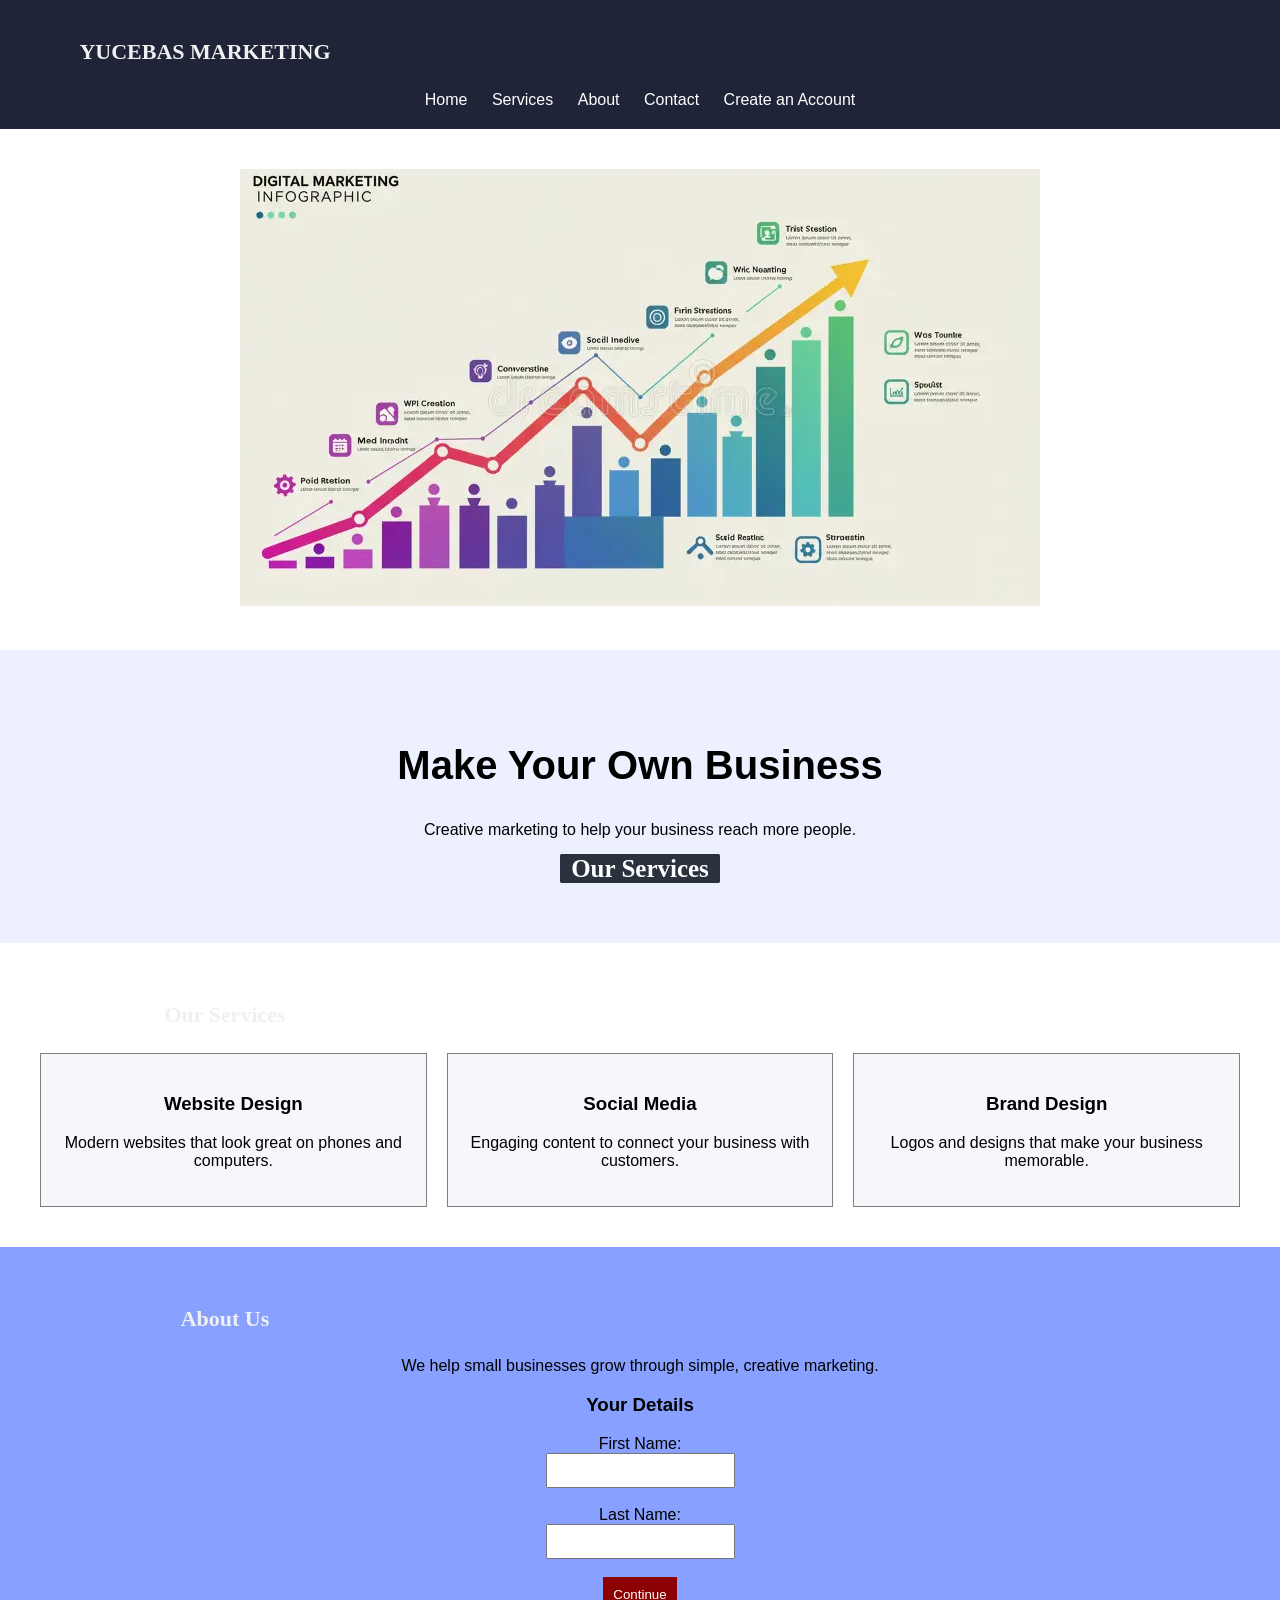
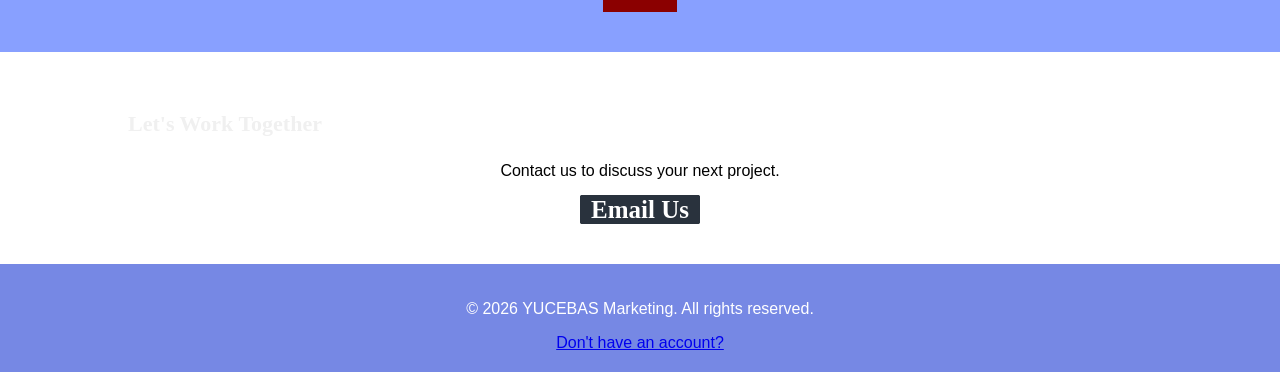
==== index.html @ bab1e373 "Add files via upload" ====
<!DOCTYPE html>
<html lang="en">
	<head>
		<meta charset="UTF-8">
			<meta name="viewport" content="width=device-width, initial-scale=1.0">
				<title>YUCEBAS MARKETING</title>
				<link rel="stylesheet" href="style.css">
</head>
	<body>
		<header>
			<h2>YUCEBAS MARKETING</h2>
			<nav>
				<a href="index.html">Home</a>
				<a href="index.html">Services</a>
				<a href="index.html">About</a>
				<a href="index.html">Contact</a>
				<a href="html1.html">Create an Account</a>
			</nav>
		</header>
		<section class"img">
			<a>
				<img src="fner.webp" alt="fakjak"
			</a>	
			
		</section>
		
		<main>
			<section id="home" class="hero">
				<!DOCTYPE html>
<html lang="en">
	<head>
		<meta charset="UTF-8">
			<meta name="viewport" content="width=device-width, initial-scale=1.0">
				<title>YUCEBAS MARKETING</title>
				<link rel="stylesheet" href="style.css">
</head>
<h1>Make Your Own Business</h1>
				<p>Creative marketing to help your business reach more people.</p>
				<a href="#services" class="button">Our Services</a>
			</section>
			<section id="services">
				<h2>Our Services</h2>
				<div class="services">
					<div class="card">
						<h3>Website Design</h3>
						<p>Modern websites that look great on phones and computers.</p>
					</div>
					<div class="card">
						<h3>Social Media</h3>
						<p>Engaging content to connect your business with customers.</p>
					</div>
					<div class="card">
						<h3>Brand Design</h3>
						<p>Logos and designs that make your business memorable.</p>
					</div>
				</div>
			</section>
			<section id="about">
				<h2>About Us</h2>
				<p>We help small businesses grow through simple, creative marketing.</p>
				<h3>Your Details</h3>
				<form action="#contact">
					<label for="fname">First Name:</label>
					<br>
						<input type="text" id="fname" name="fname" required="">
							<br>
								<br>
									<label for="lname">Last Name:</label>
									<br>
										<input type="text" id="lname" name="lname" required="">
											<br>
												<br>
													<input type="submit" value="Continue">
</form>
			</section>
			<section id="contact">
				<h2>Let's Work Together</h2>
				<p>Contact us to discuss your next project.</p>
				<a href="mailto:yucebasomerfaruk123@gmail.com" class="button">
					Email Us
				</a>
			</section>
		</main>
		<footer>
			<p>&copy; 2026 YUCEBAS Marketing. All rights reserved.</p>
			<a href="html1.html">Don't have an account?</a>
		</footer>
	</body>
</html>
---- style.css ----
*{
box_sizing ="border_box";

}

body {
   margin: 0;
   font-family: Arial;
   background-color: white;
   color: black;
}
header {
   background-color: #202438;
   color: white;
   padding: 20px;
   text-align: center;
}
nav a {
   color: white;
   margin: 10px;
   text-decoration: none;
}
section {
   padding: 40px;
   text-align: center;
}
h1 {
   font-size: 40px;
}
h2 {
   width: 370px;
	height: 34px;
	color: #f0f0f0;
	font-family: "Montserrat";
	font-weight: 700;
	font-size: 22px;
	line-height: 1.28;
	text-align: MIDDLE;
}
.hero {
   background-color: #edf1ff;
   padding: 60px;
}
.button {
   background-color: darkred;
   color: white;
   padding: 10px;
   text-decoration: none;
}
.services {
   display: flex;
   gap: 20px;
}
.card {
   background-color: #f6f7fb;
   padding: 20px;
   border: 1px solid gray;
   width: 33%;
}
#about {
   background-color: #88a0ff;
}
input {
   padding: 8px;
}
input[type="submit"] {
   background-color: darkred;
   color: white;
   border: none;
   padding: 10px;
}
footer {
   background-color: #7688e4;
   color: white;
   text-align: center;
   padding: 20px;
}
@media (max-width: 700px) {
   .services {
       flex-direction: column;
   }
   .card {
       width: 100%;
   }

   .img {
    width: 100px;
    height: 200px;
    margin: 12px;
    border-radius: 5px;
    box-shadow: 0 4px 12px rgba(0, 0, 0, 0.15);
    object-fit: cover;}
   
   }

.signin-container {
    width: 300px;
    margin: 100px auto;
    text-align: center;
}

.signin-container input {
    width: 100%;
    padding: 10px;
    margin: 10px 0;
}

.signin-container button {
    background-color: #b22222;
    color: white;
    border: none;
    padding: 10px 20px;
    cursor: pointer;
}

.my-video {
    position: relative;
    left: 200px;
    top: 30px;
}

.button {
  width: 200px;
  height: 40px;
  padding: 0px 10px;
  background: #29323D;
  border: 1px solid #29323D;
  border-radius: 2px;
  color: #FFFFFF;
  font-family: "Open Sans";
  font-weight: 700;
  font-size: 25px;
  text-align: center;
}

.header {
	width: 32px;
	height: 32px;
	fill: #444444;
}
---- style.css ----
*{
box_sizing ="border_box";

}

body {
   margin: 0;
   font-family: Arial;
   background-color: white;
   color: black;
}
header {
   background-color: #202438;
   color: white;
   padding: 20px;
   text-align: center;
}
nav a {
   color: white;
   margin: 10px;
   text-decoration: none;
}
section {
   padding: 40px;
   text-align: center;
}
h1 {
   font-size: 40px;
}
h2 {
   width: 370px;
	height: 34px;
	color: #f0f0f0;
	font-family: "Montserrat";
	font-weight: 700;
	font-size: 22px;
	line-height: 1.28;
	text-align: MIDDLE;
}
.hero {
   background-color: #edf1ff;
   padding: 60px;
}
.button {
   background-color: darkred;
   color: white;
   padding: 10px;
   text-decoration: none;
}
.services {
   display: flex;
   gap: 20px;
}
.card {
   background-color: #f6f7fb;
   padding: 20px;
   border: 1px solid gray;
   width: 33%;
}
#about {
   background-color: #88a0ff;
}
input {
   padding: 8px;
}
input[type="submit"] {
   background-color: darkred;
   color: white;
   border: none;
   padding: 10px;
}
footer {
   background-color: #7688e4;
   color: white;
   text-align: center;
   padding: 20px;
}
@media (max-width: 700px) {
   .services {
       flex-direction: column;
   }
   .card {
       width: 100%;
   }

   .img {
    width: 100px;
    height: 200px;
    margin: 12px;
    border-radius: 5px;
    box-shadow: 0 4px 12px rgba(0, 0, 0, 0.15);
    object-fit: cover;}
   
   }

.signin-container {
    width: 300px;
    margin: 100px auto;
    text-align: center;
}

.signin-container input {
    width: 100%;
    padding: 10px;
    margin: 10px 0;
}

.signin-container button {
    background-color: #b22222;
    color: white;
    border: none;
    padding: 10px 20px;
    cursor: pointer;
}

.my-video {
    position: relative;
    left: 200px;
    top: 30px;
}

.button {
  width: 200px;
  height: 40px;
  padding: 0px 10px;
  background: #29323D;
  border: 1px solid #29323D;
  border-radius: 2px;
  color: #FFFFFF;
  font-family: "Open Sans";
  font-weight: 700;
  font-size: 25px;
  text-align: center;
}

.header {
	width: 32px;
	height: 32px;
	fill: #444444;
}
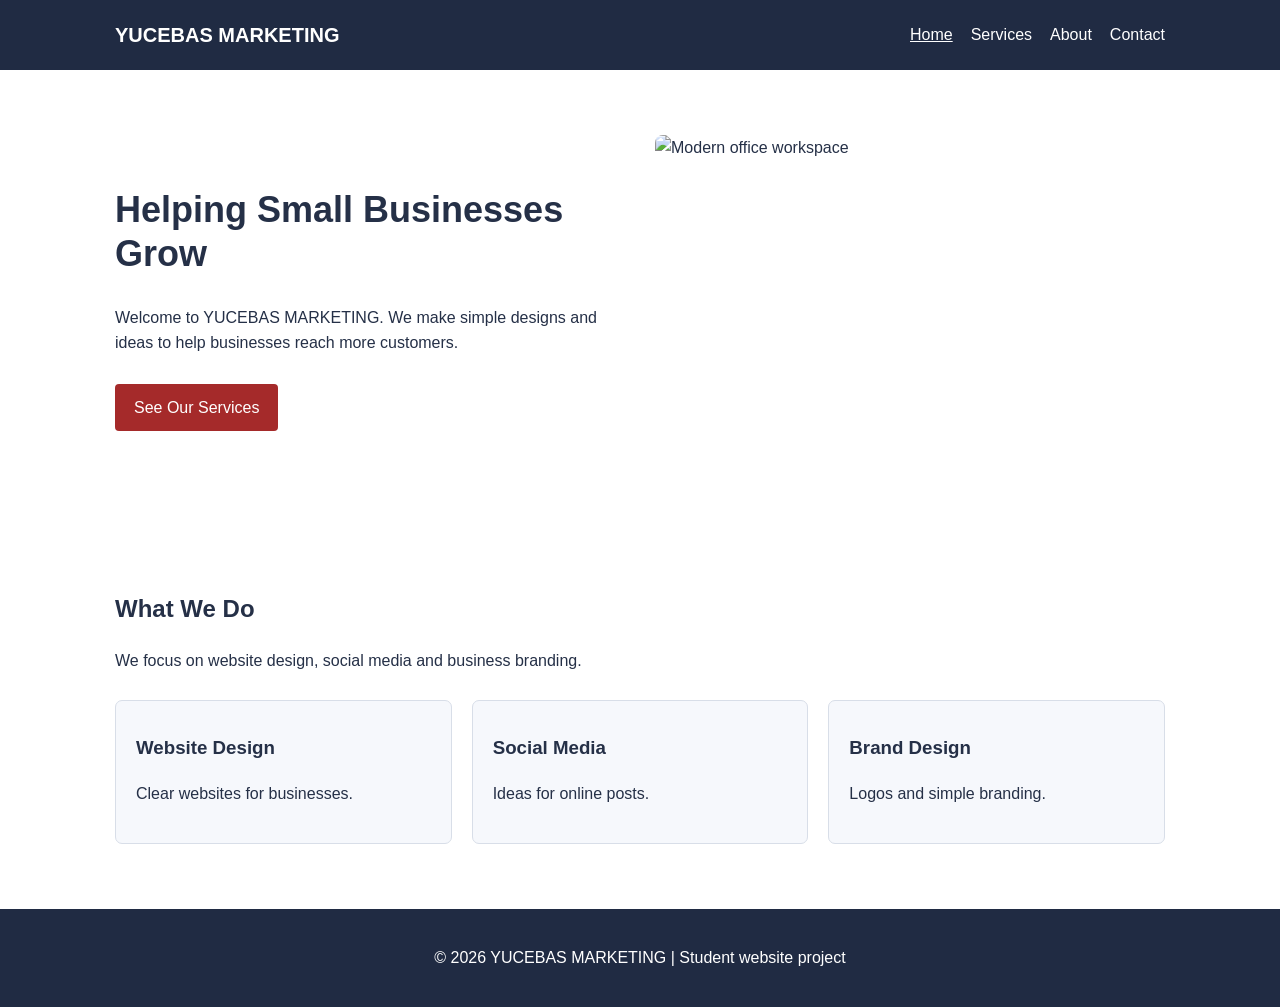
==== commit c22a5493: "Add files via upload" ====
--- a/index.html
+++ b/index.html
@@ -1,89 +1,32 @@
 <!DOCTYPE html>
 <html lang="en">
-	<head>
-		<meta charset="UTF-8">
-			<meta name="viewport" content="width=device-width, initial-scale=1.0">
-				<title>YUCEBAS MARKETING</title>
-				<link rel="stylesheet" href="style.css">
+<head>
+  <meta charset="UTF-8">
+  <meta name="viewport" content="width=device-width, initial-scale=1.0">
+  <title>Home | YUCEBAS MARKETING</title>
+  <link rel="stylesheet" href="style.css">
 </head>
-	<body>
-		<header>
-			<h2>YUCEBAS MARKETING</h2>
-			<nav>
-				<a href="index.html">Home</a>
-				<a href="index.html">Services</a>
-				<a href="index.html">About</a>
-				<a href="index.html">Contact</a>
-				<a href="html1.html">Create an Account</a>
-			</nav>
-		</header>
-		<section class"img">
-			<a>
-				<img src="fner.webp" alt="fakjak"
-			</a>	
-			
-		</section>
-		
-		<main>
-			<section id="home" class="hero">
-				<!DOCTYPE html>
-<html lang="en">
-	<head>
-		<meta charset="UTF-8">
-			<meta name="viewport" content="width=device-width, initial-scale=1.0">
-				<title>YUCEBAS MARKETING</title>
-				<link rel="stylesheet" href="style.css">
-</head>
-<h1>Make Your Own Business</h1>
-				<p>Creative marketing to help your business reach more people.</p>
-				<a href="#services" class="button">Our Services</a>
-			</section>
-			<section id="services">
-				<h2>Our Services</h2>
-				<div class="services">
-					<div class="card">
-						<h3>Website Design</h3>
-						<p>Modern websites that look great on phones and computers.</p>
-					</div>
-					<div class="card">
-						<h3>Social Media</h3>
-						<p>Engaging content to connect your business with customers.</p>
-					</div>
-					<div class="card">
-						<h3>Brand Design</h3>
-						<p>Logos and designs that make your business memorable.</p>
-					</div>
-				</div>
-			</section>
-			<section id="about">
-				<h2>About Us</h2>
-				<p>We help small businesses grow through simple, creative marketing.</p>
-				<h3>Your Details</h3>
-				<form action="#contact">
-					<label for="fname">First Name:</label>
-					<br>
-						<input type="text" id="fname" name="fname" required="">
-							<br>
-								<br>
-									<label for="lname">Last Name:</label>
-									<br>
-										<input type="text" id="lname" name="lname" required="">
-											<br>
-												<br>
-													<input type="submit" value="Continue">
-</form>
-			</section>
-			<section id="contact">
-				<h2>Let's Work Together</h2>
-				<p>Contact us to discuss your next project.</p>
-				<a href="mailto:yucebasomerfaruk123@gmail.com" class="button">
-					Email Us
-				</a>
-			</section>
-		</main>
-		<footer>
-			<p>&copy; 2026 YUCEBAS Marketing. All rights reserved.</p>
-			<a href="html1.html">Don't have an account?</a>
-		</footer>
-	</body>
-</html>+<body>
+  <header>
+    <div class="container header-row">
+      <a class="logo" href="index.html">YUCEBAS MARKETING</a>
+      <nav aria-label="Main navigation"><a href="index.html" class="active">Home</a><a href="services.html">Services</a><a href="about.html">About</a><a href="contact.html">Contact</a></nav>
+    </div>
+  </header>
+  <main>
+    <section class="hero container">
+      <div><h1>Helping Small Businesses Grow</h1>
+      <p>Welcome to YUCEBAS MARKETING. We make simple designs and ideas to help businesses reach more customers.</p>
+      <a class="button" href="services.html">See Our Services</a></div>
+      <img src="https://images.unsplash.com/photo-1497366811353-6870744d04b2?auto=format&fit=crop&w=1200&q=80" alt="Modern office workspace">
+    </section>
+    <section class="container section"><h2>What We Do</h2><p>We focus on website design, social media and business branding.</p>
+    <div class="cards">
+      <article class="card"><h3>Website Design</h3><p>Clear websites for businesses.</p></article>
+      <article class="card"><h3>Social Media</h3><p>Ideas for online posts.</p></article>
+      <article class="card"><h3>Brand Design</h3><p>Logos and simple branding.</p></article>
+    </div></section>
+  </main>
+  <footer><p>© 2026 YUCEBAS MARKETING | Student website project</p></footer>
+</body>
+</html>
--- a/style.css
+++ b/style.css
@@ -1,141 +1,36 @@
-
-*{
-box_sizing ="border_box";
-
-}
-
-body {
-   margin: 0;
-   font-family: Arial;
-   background-color: white;
-   color: black;
-}
-header {
-   background-color: #202438;
-   color: white;
-   padding: 20px;
-   text-align: center;
-}
-nav a {
-   color: white;
-   margin: 10px;
-   text-decoration: none;
-}
-section {
-   padding: 40px;
-   text-align: center;
-}
-h1 {
-   font-size: 40px;
-}
-h2 {
-   width: 370px;
-	height: 34px;
-	color: #f0f0f0;
-	font-family: "Montserrat";
-	font-weight: 700;
-	font-size: 22px;
-	line-height: 1.28;
-	text-align: MIDDLE;
-}
-.hero {
-   background-color: #edf1ff;
-   padding: 60px;
-}
-.button {
-   background-color: darkred;
-   color: white;
-   padding: 10px;
-   text-decoration: none;
-}
-.services {
-   display: flex;
-   gap: 20px;
-}
-.card {
-   background-color: #f6f7fb;
-   padding: 20px;
-   border: 1px solid gray;
-   width: 33%;
-}
-#about {
-   background-color: #88a0ff;
-}
-input {
-   padding: 8px;
-}
-input[type="submit"] {
-   background-color: darkred;
-   color: white;
-   border: none;
-   padding: 10px;
-}
-footer {
-   background-color: #7688e4;
-   color: white;
-   text-align: center;
-   padding: 20px;
-}
-@media (max-width: 700px) {
-   .services {
-       flex-direction: column;
-   }
-   .card {
-       width: 100%;
-   }
-
-   .img {
-    width: 100px;
-    height: 200px;
-    margin: 12px;
-    border-radius: 5px;
-    box-shadow: 0 4px 12px rgba(0, 0, 0, 0.15);
-    object-fit: cover;}
-   
-   }
-
-.signin-container {
-    width: 300px;
-    margin: 100px auto;
-    text-align: center;
-}
-
-.signin-container input {
-    width: 100%;
-    padding: 10px;
-    margin: 10px 0;
-}
-
-.signin-container button {
-    background-color: #b22222;
-    color: white;
-    border: none;
-    padding: 10px 20px;
-    cursor: pointer;
-}
-
-.my-video {
-    position: relative;
-    left: 200px;
-    top: 30px;
-}
-
-.button {
-  width: 200px;
-  height: 40px;
-  padding: 0px 10px;
-  background: #29323D;
-  border: 1px solid #29323D;
-  border-radius: 2px;
-  color: #FFFFFF;
-  font-family: "Open Sans";
-  font-weight: 700;
-  font-size: 25px;
-  text-align: center;
-}
-
-.header {
-	width: 32px;
-	height: 32px;
-	fill: #444444;
-}
+/* YUCEBAS MARKETING - basic CSS website */
+* { box-sizing: border-box; }
+body { margin: 0; font-family: Arial, sans-serif; color: #253047; background: #fff; line-height: 1.6; }
+.container { width: 90%; max-width: 1050px; margin: auto; }
+header { background: #202b43; color: white; }
+.header-row { display: flex; align-items: center; justify-content: space-between; gap: 15px; padding: 19px 0; }
+.logo { color: white; text-decoration: none; font-weight: bold; font-size: 20px; }
+nav { display: flex; flex-wrap: wrap; gap: 18px; }
+nav a { color: white; text-decoration: none; }
+nav a:hover, nav a.active { text-decoration: underline; }
+h1 { font-size: 36px; line-height: 1.2; }
+h2 { font-size: 24px; }
+.hero { display: grid; grid-template-columns: 1fr 1fr; gap: 30px; align-items: center; padding-top: 65px; padding-bottom: 65px; }
+.hero img, .split img { width: 100%; height: 320px; object-fit: cover; border-radius: 8px; }
+.button { display: inline-block; background: #a52a2a; color: white; text-decoration: none; border-radius: 4px; padding: 11px 19px; margin-top: 12px; }
+.button:hover { background: #822020; }
+.section { padding-top: 50px; padding-bottom: 65px; }
+.cards { display: flex; gap: 20px; margin-top: 26px; }
+.card { flex: 1; border: 1px solid #d8dee8; border-radius: 7px; padding: 20px; background: #f6f8fc; }
+.card h2, .card h3 { margin-top: 12px; }
+.service-cards .card { padding: 12px 12px 20px; }
+.service-cards img { width: 100%; height: 170px; object-fit: cover; border-radius: 4px; }
+.split { display: grid; grid-template-columns: 1fr 1fr; gap: 40px; align-items: center; }
+.contact { text-align: center; }
+.contact-box { background: #f6f8fc; border: 1px solid #d8dee8; border-radius: 8px; max-width: 500px; padding: 25px; margin: 30px auto; }
+.small-note { color: #555; font-size: 14px; }
+.section-note { margin-top: 28px; }
+footer { background: #202b43; color: white; text-align: center; padding: 20px; }
+@media (max-width: 700px) {
+  .header-row { flex-direction: column; align-items: flex-start; }
+  nav { gap: 12px; }
+  .hero, .split { grid-template-columns: 1fr; }
+  .cards { flex-direction: column; }
+  h1 { font-size: 29px; }
+  .hero { padding-top: 35px; }
+}
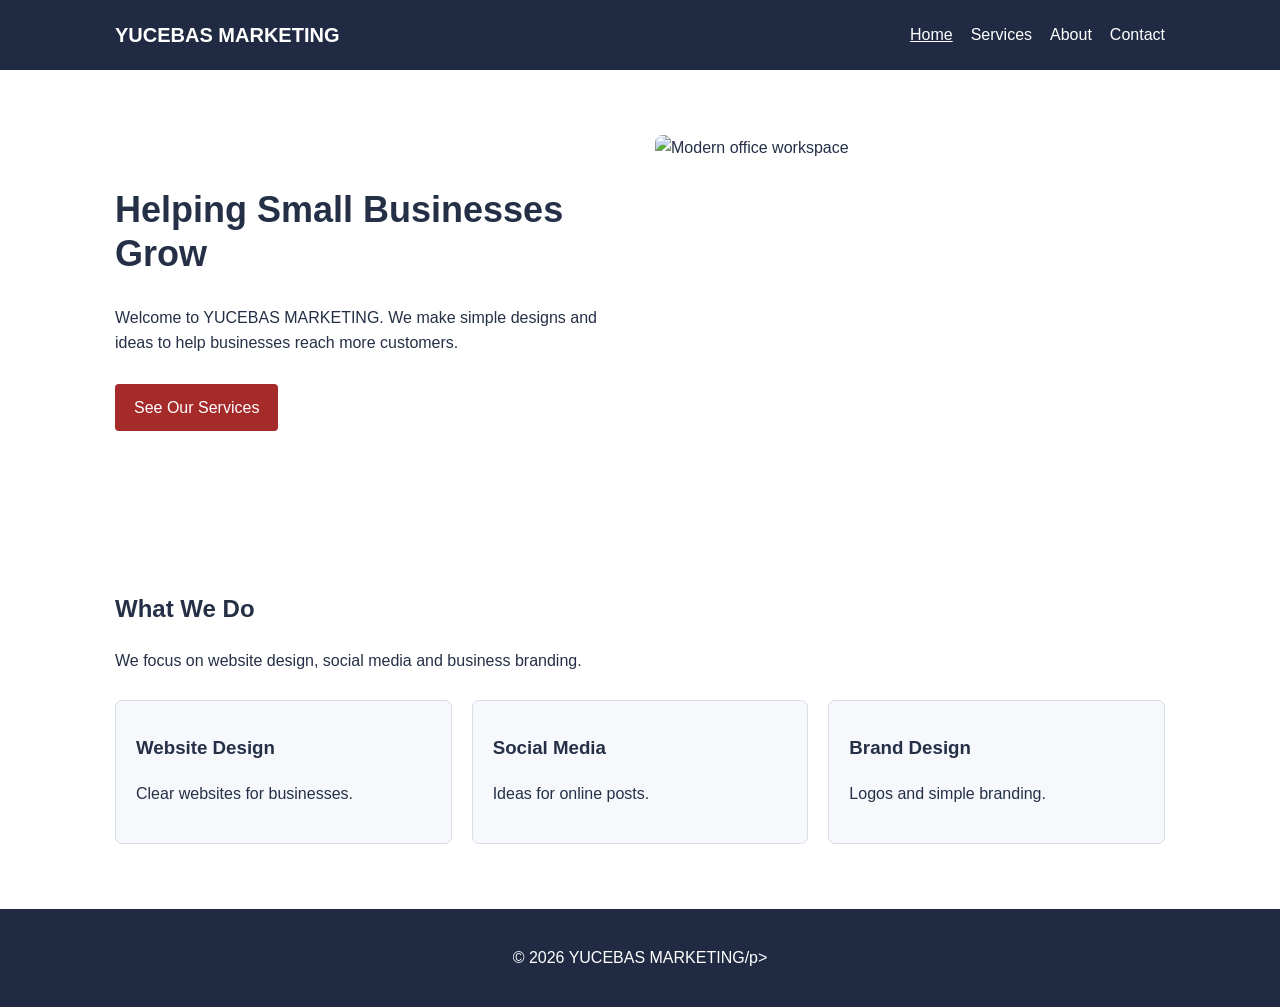
==== commit 6e50662d: "Correct footer closing tag in index.html Fix footer closing tag in index.html" ====
--- a/index.html
+++ b/index.html
@@ -27,6 +27,6 @@
       <article class="card"><h3>Brand Design</h3><p>Logos and simple branding.</p></article>
     </div></section>
   </main>
-  <footer><p>© 2026 YUCEBAS MARKETING | Student website project</p></footer>
+  <footer><p>© 2026 YUCEBAS MARKETING/p></footer>
 </body>
 </html>
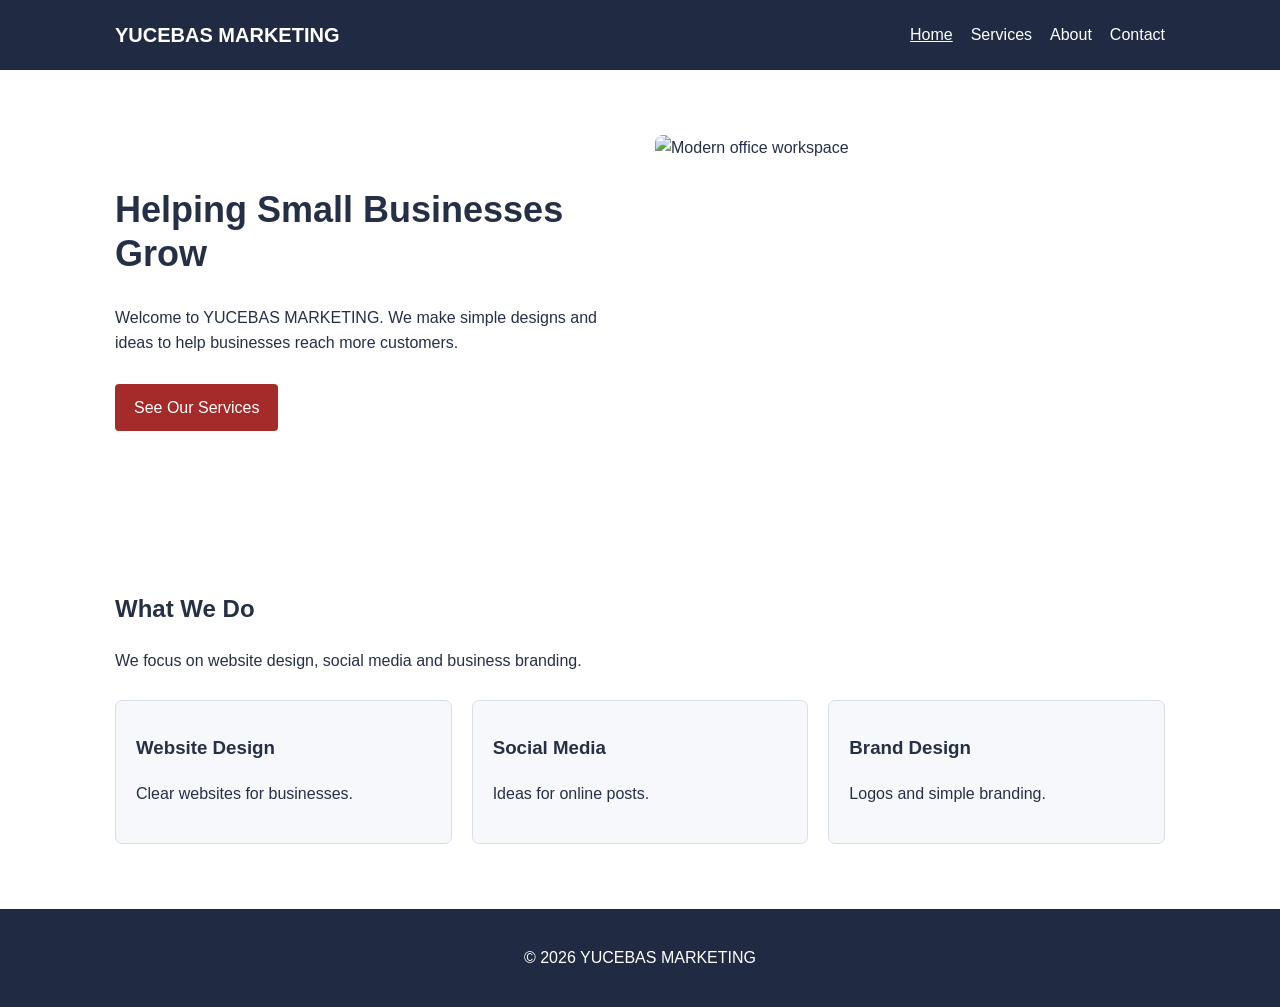
==== commit 42aadce5: "Correct footer tag in index.html Fix footer closing tag in index.html" ====
--- a/index.html
+++ b/index.html
@@ -27,6 +27,6 @@
       <article class="card"><h3>Brand Design</h3><p>Logos and simple branding.</p></article>
     </div></section>
   </main>
-  <footer><p>© 2026 YUCEBAS MARKETING/p></footer>
+  <footer><p>© 2026 YUCEBAS MARKETING</footer>
 </body>
 </html>
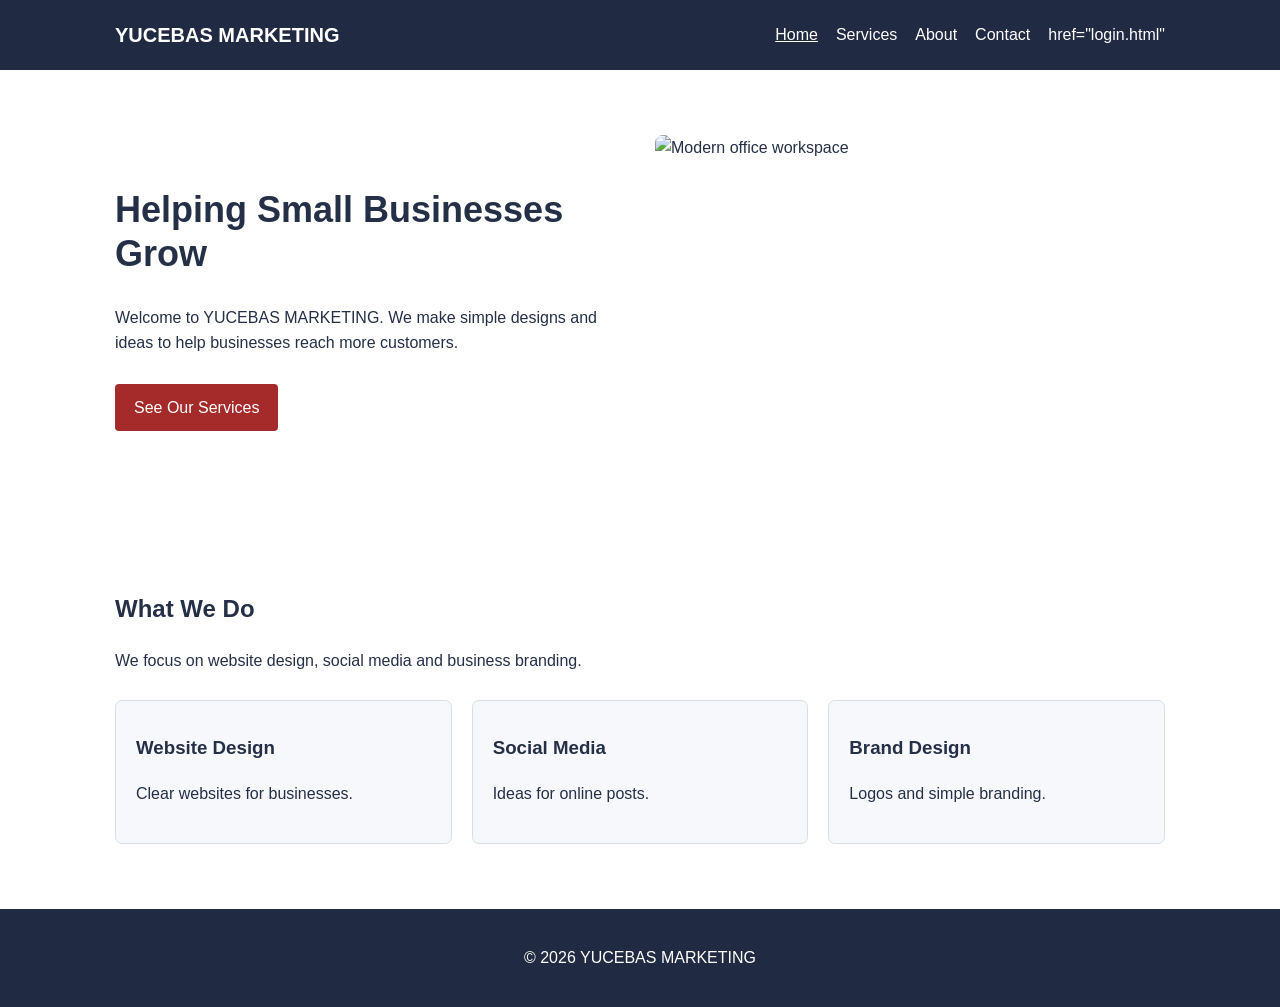
==== commit 1ca42df5: "Fix navigation links in index.html" ====
--- a/index.html
+++ b/index.html
@@ -10,7 +10,8 @@
   <header>
     <div class="container header-row">
       <a class="logo" href="index.html">YUCEBAS MARKETING</a>
-      <nav aria-label="Main navigation"><a href="index.html" class="active">Home</a><a href="services.html">Services</a><a href="about.html">About</a><a href="contact.html">Contact</a></nav>
+      <nav aria-label="Main navigation"><a href="index.html" class="active">Home</a><a href="services.html">Services</a><a href="about.html">About</a><a href="contact.html">Contact</a>href="login.html"
+    </nav>
     </div>
   </header>
   <main>
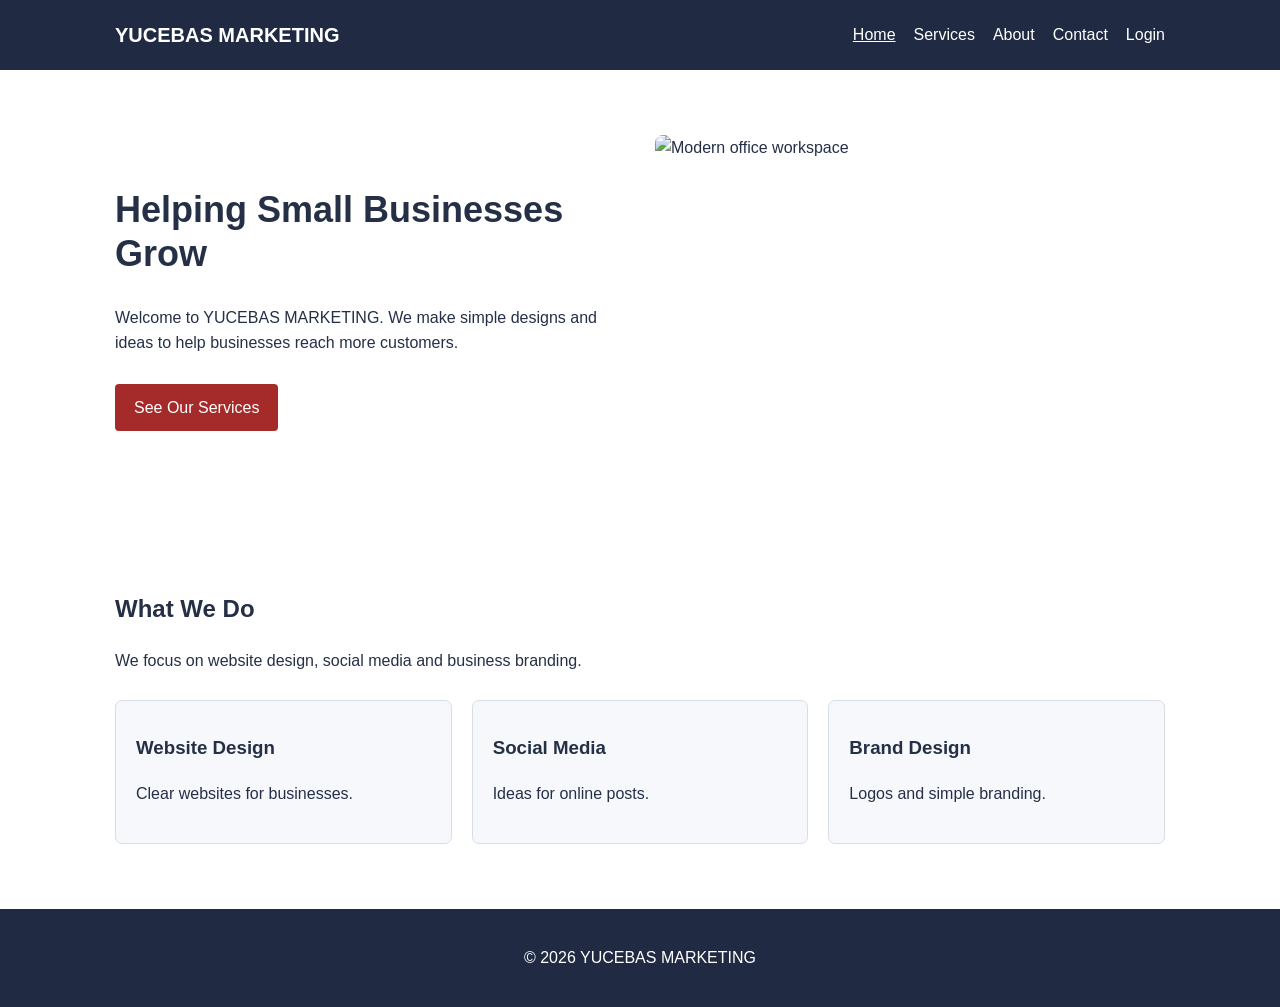
==== commit 91508c94: "Fix malformed navigation links in index.html" ====
--- a/index.html
+++ b/index.html
@@ -10,8 +10,7 @@
   <header>
     <div class="container header-row">
       <a class="logo" href="index.html">YUCEBAS MARKETING</a>
-      <nav aria-label="Main navigation"><a href="index.html" class="active">Home</a><a href="services.html">Services</a><a href="about.html">About</a><a href="contact.html">Contact</a>href="login.html"
-    </nav>
+      <nav aria-label="Main navigation"><a href="index.html" class="active">Home</a><a href="services.html">Services</a><a href="about.html">About</a><a href="contact.html">Contact</a><a href="login.html">Login</a></nav>
     </div>
   </header>
   <main>
